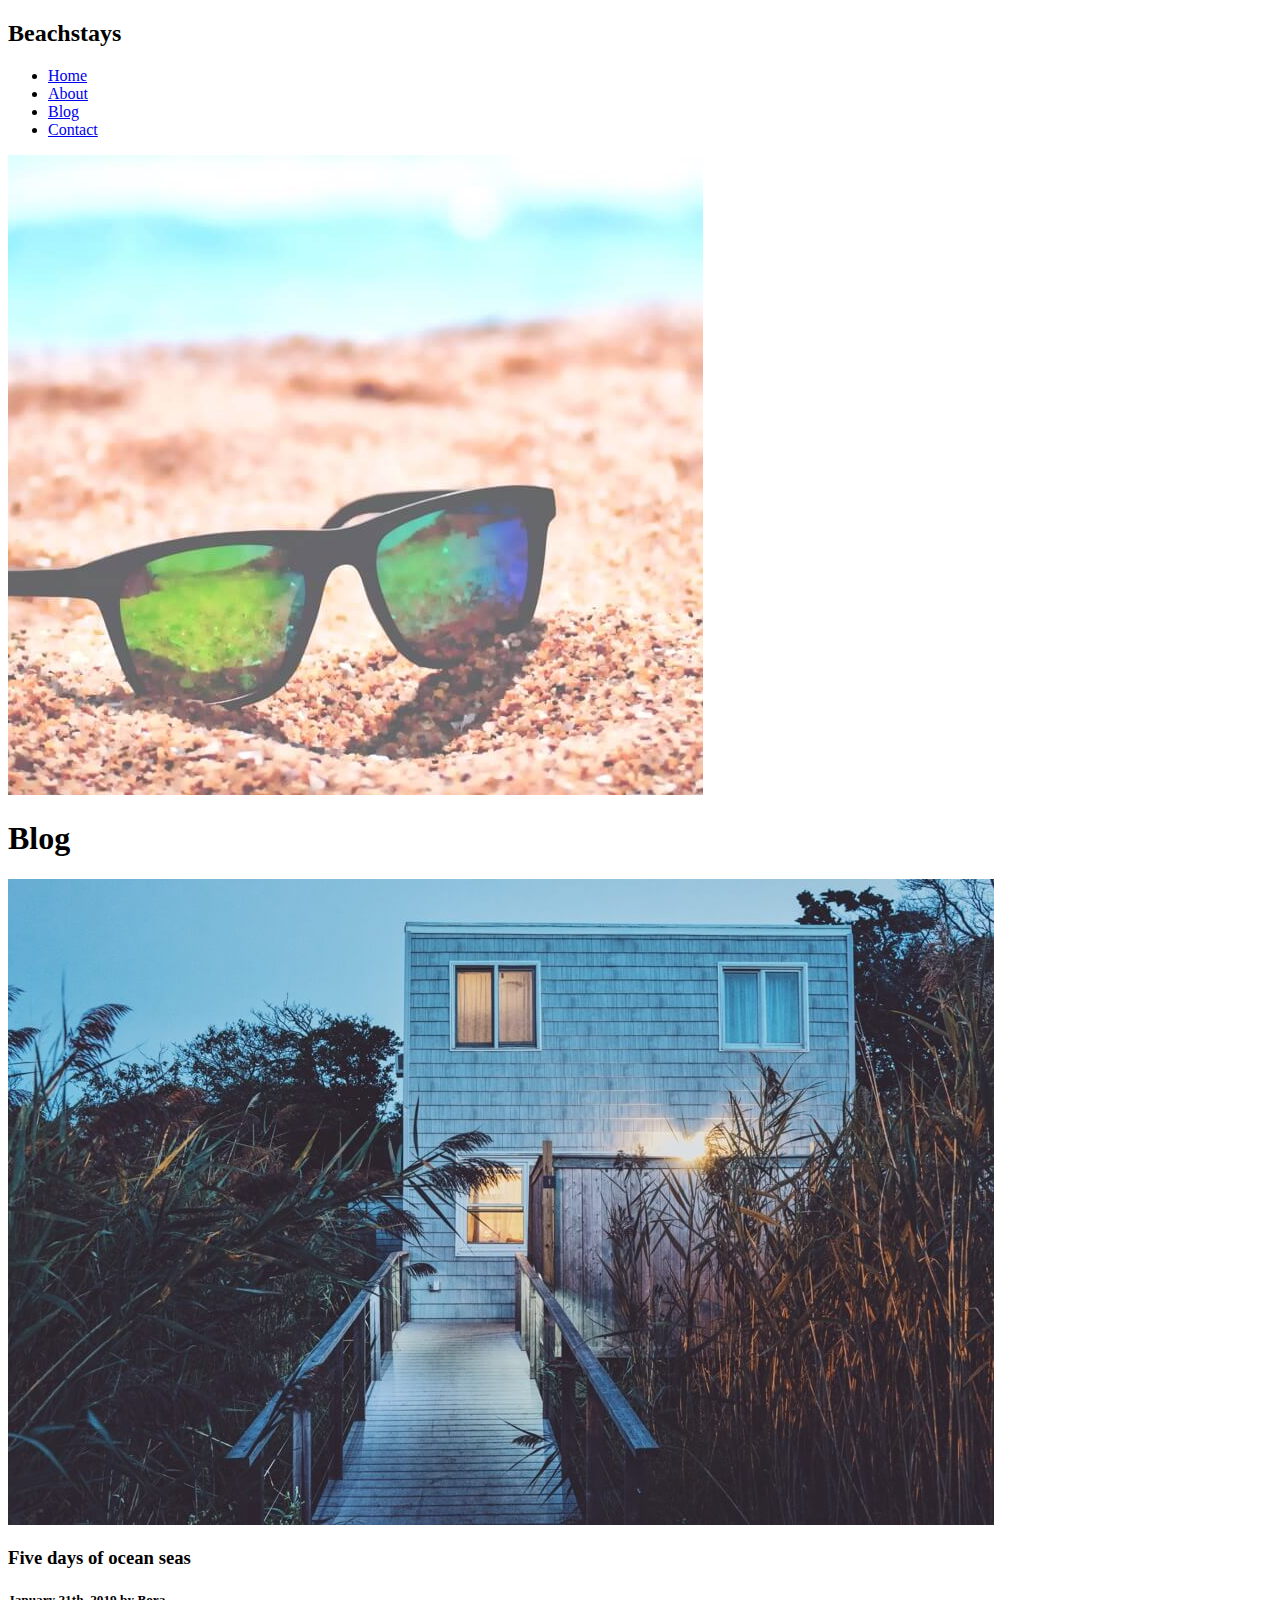
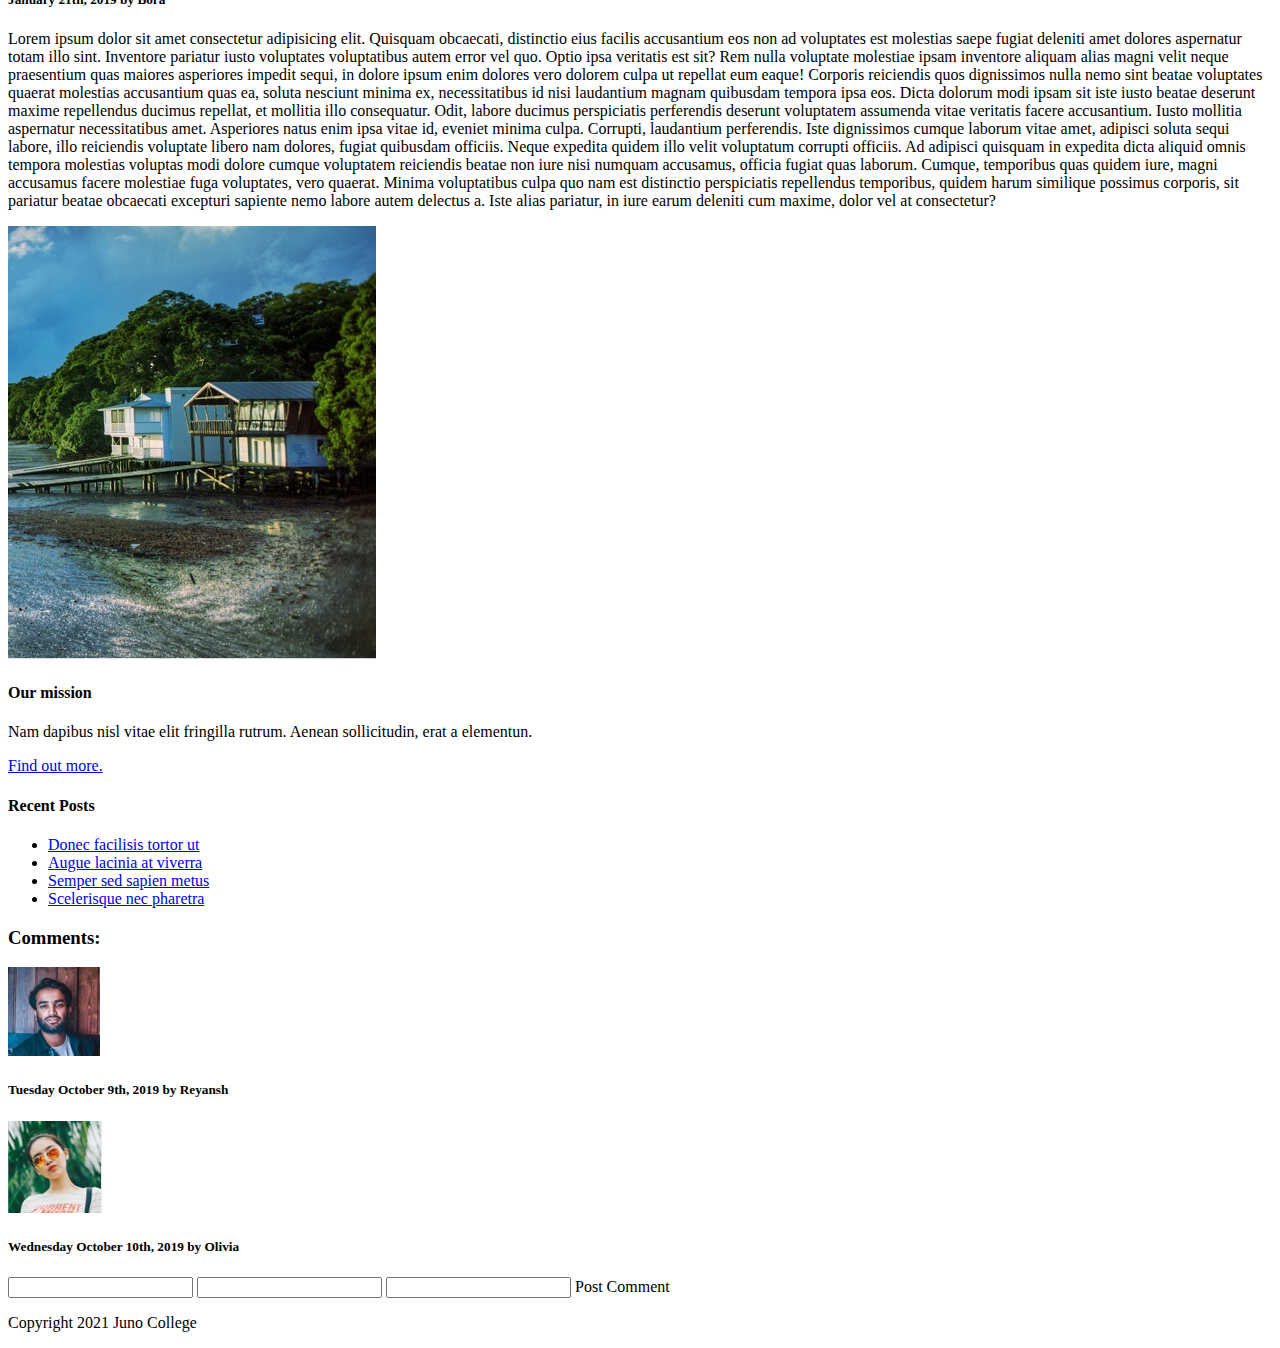
==== blog.html @ 2e9b9c3a "completed HTML for blog page, added some classes to index.html" ====
<!DOCTYPE html>
<html lang="en">
<head>
    <meta charset="UTF-8">
    <meta http-equiv="X-UA-Compatible" content="IE=edge">
    <meta name="viewport" content="width=device-width, initial-scale=1.0">
    <title>Blog Posts</title>

        <!-- Google Fonts -->

        <link rel="preconnect" href="https://fonts.googleapis.com">
        <link rel="preconnect" href="https://fonts.gstatic.com" crossorigin>
        <link href="https://fonts.googleapis.com/css2?family=Lato&family=Playfair+Display+SC&display=swap" rel="stylesheet">    
    
        <!-- Font Awesome CDN -->
    
        <link rel="stylesheet" href="https://use.fontawesome.com/releases/v5.15.4/css/all.css" integrity="sha384-DyZ88mC6Up2uqS4h/KRgHuoeGwBcD4Ng9SiP4dIRy0EXTlnuz47vAwmeGwVChigm" crossorigin="anonymous">
    
        <!-- Stylesheet -->
        <link rel="stylesheet" href="styles/style.css">
</head>
<body>
    <!-- Header Section -->
    <header class="backgroundBlog">
        <nav>
            <div>
                <h2>Beachstays</h2>
            </div>
            <ul>
                <li><a href="#">Home</a></li>
                <li><a href="#about">About</a></li>
                <li><a href="./blog.html">Blog</a></li>
                <li><a href="./contact.html">Contact</a></li>
            </ul>
        </nav>
        <img src="./styles/assets/header-box.jpg" alt="Sunglasses resting on a beach on a sunny day">
        <h1>Blog</h1>
    </header>
        <!-- Feature Blog -->
    <section>
        <div>
            <aside>
                <img src="./styles/assets/post-image.jpg" alt="Night time view of one of entrances to a lodging with tall plants beside a bridge to get into the lodging">
                <div class="backgroundBlockBlog"></div>
            </aside>
            <article>
                <h3 class="blogHeading">Five days of ocean seas</h3>
                <h5 class="postDate"><span class="italic"> January 21th, 2019</span> by <span class="bold">Bora</span></h5>
                <p>Lorem ipsum dolor sit amet consectetur adipisicing elit. Quisquam obcaecati, distinctio eius facilis accusantium eos non ad voluptates est molestias saepe fugiat deleniti amet dolores aspernatur totam illo sint. Inventore pariatur iusto voluptates voluptatibus autem error vel quo. Optio ipsa veritatis est sit? Rem nulla voluptate molestiae ipsam inventore aliquam alias magni velit neque praesentium quas maiores asperiores impedit sequi, in dolore ipsum enim dolores vero dolorem culpa ut repellat eum eaque! Corporis reiciendis quos dignissimos nulla nemo sint beatae voluptates quaerat molestias accusantium quas ea, soluta nesciunt minima ex, necessitatibus id nisi laudantium magnam quibusdam tempora ipsa eos. Dicta dolorum modi ipsam sit iste iusto beatae deserunt maxime repellendus ducimus repellat, et mollitia illo consequatur. Odit, labore ducimus perspiciatis perferendis deserunt voluptatem assumenda vitae veritatis facere accusantium. Iusto mollitia aspernatur necessitatibus amet. Asperiores natus enim ipsa vitae id, eveniet minima culpa. Corrupti, laudantium perferendis. Iste dignissimos cumque laborum vitae amet, adipisci soluta sequi labore, illo reiciendis voluptate libero nam dolores, fugiat quibusdam officiis. Neque expedita quidem illo velit voluptatum corrupti officiis. Ad adipisci quisquam in expedita dicta aliquid omnis tempora molestias voluptas modi dolore cumque voluptatem reiciendis beatae non iure nisi numquam accusamus, officia fugiat quas laborum. Cumque, temporibus quas quidem iure, magni accusamus facere molestiae fuga voluptates, vero quaerat. Minima voluptatibus culpa quo nam est distinctio perspiciatis repellendus temporibus, quidem harum similique possimus corporis, sit pariatur beatae obcaecati excepturi sapiente nemo labore autem delectus a. Iste alias pariatur, in iure earum deleniti cum maxime, dolor vel at consectetur?</p>
            </article>
        </div>
        <div class="sidebar">
            <aside><img src="./styles/assets/sidebar-image.jpg" alt="lodging by the beach with lushious trees around it"></aside>
            <article>
                <h4>Our mission</h4>
                <p>Nam dapibus nisl vitae elit fringilla rutrum. Aenean sollicitudin, erat a elementun.</p>
                <a href="#" class="sidebarLink">Find out more.</a>
                <h4>Recent Posts</h4>
                <ul>
                    <li><a href="#">Donec facilisis tortor ut</a></li>
                    <li><a href="#">Augue lacinia at viverra</a></li>
                    <li><a href="#">Semper sed sapien metus</a></li>
                    <li><a href="#">Scelerisque nec pharetra</a></li>
                </ul>
            </article>
        </div>
    </section>

    <!-- Comments Section -->
    
    <footer>
        <section>
            <div class="comments">
                <h3 class="commentsHeading">Comments:</h3>
                <div>
                    <div><img src="./styles/assets/comment-image.jpg" alt="Profile picture of a man with a beard"></div>
                    <div>
                        <h5 class="postDate">Tuesday October 9th, 2019 by Reyansh</h5>
                        <p></p>
                    </div>
                </div>
                <div>
                    <div><img src="./styles/assets/comment-image2.jpg" alt="Profile picture of a woman with trendry sunglass and her hair tied back"></div>
                    <div>
                        <h5 class="postDate">Wednesday October 10th, 2019 by Olivia</h5>
                        <p></p>
                    </div>
                </div>
            </div>
            <div class="commentForm">
                <form action="">
                    <input type="text">
                    <label for=""></label>
                    
                    <input type="text">
                    <label for=""></label>
                    
                    <input type="text">
                    <label for=""></label>
                    
                    <submit>Post Comment</submit>
                </form>
            </div>
        </section>

        <div class="copyrightMsg">
            <p>Copyright <i class="far fa-copyright"></i> 2021 Juno College</p>
        </div>
    </footer>

</body>
</html>
---- styles/style.css ----
/*# sourceMappingURL=style.css.map */
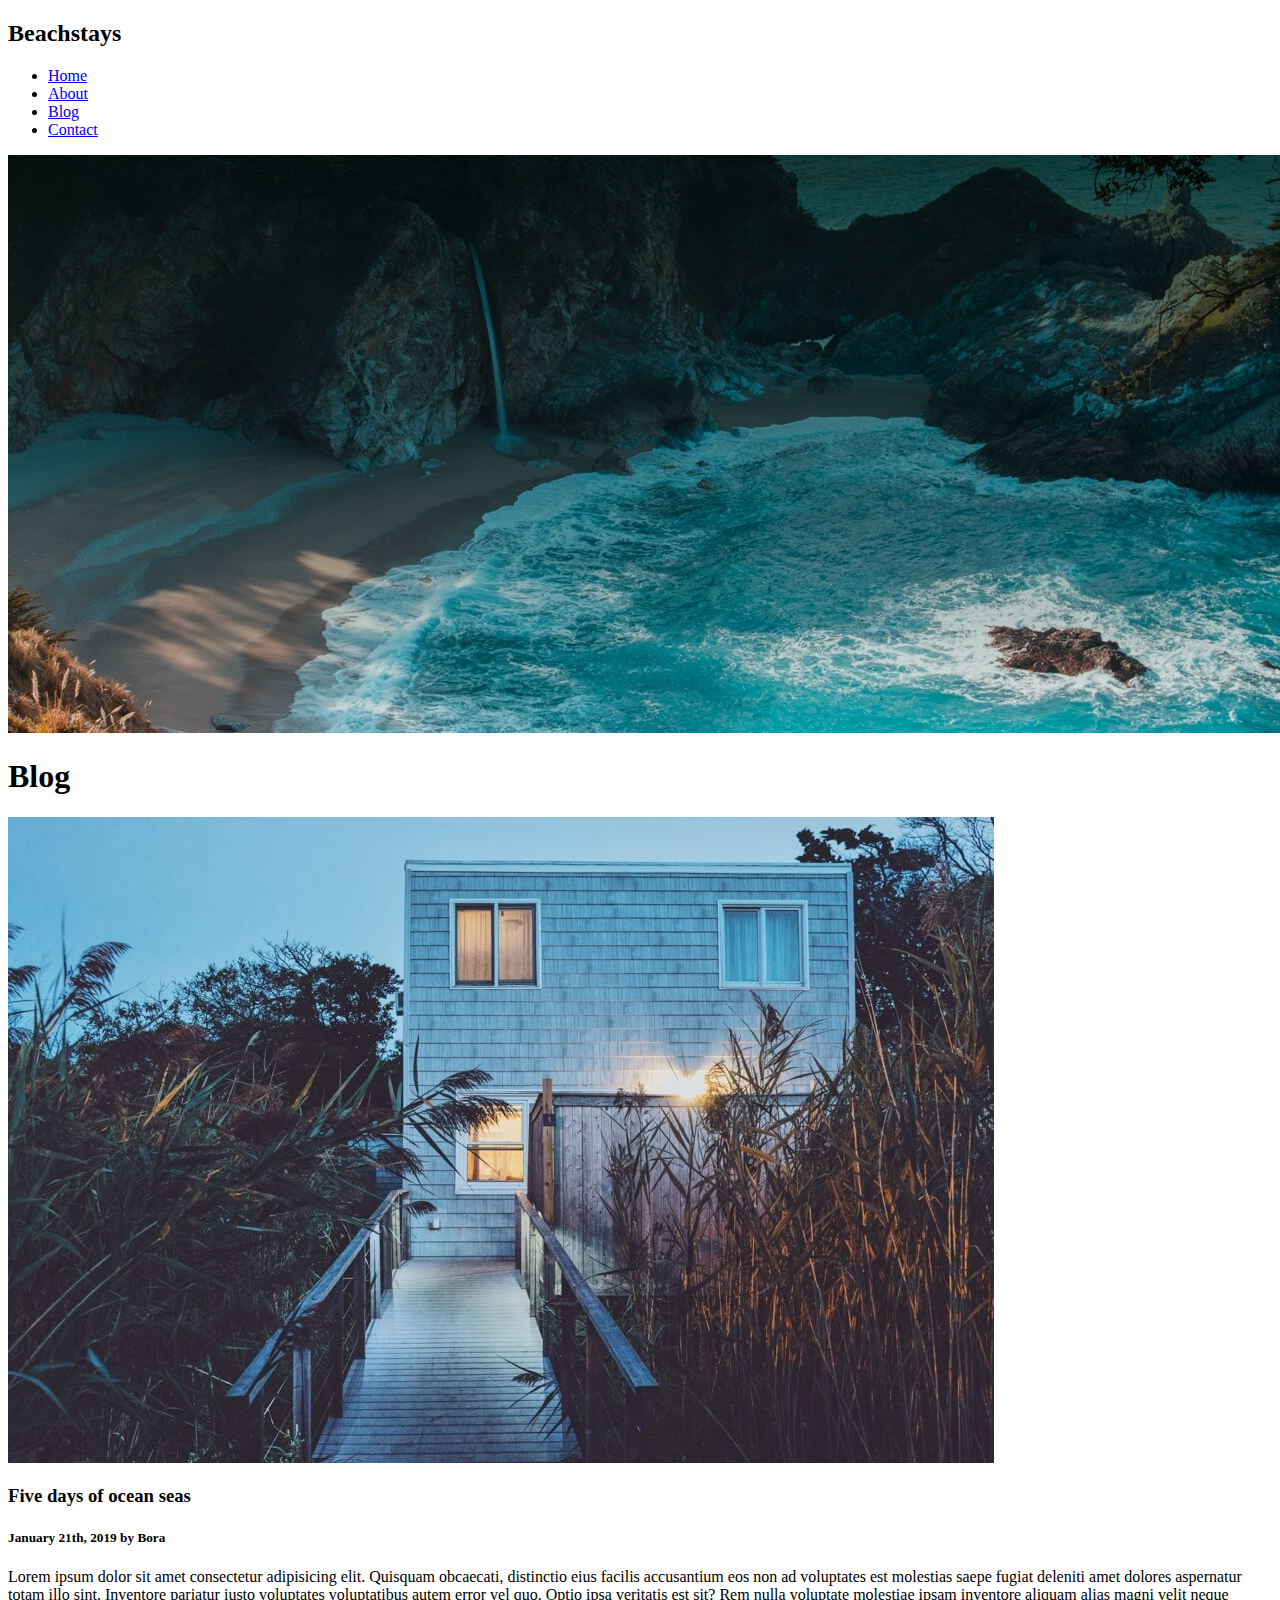
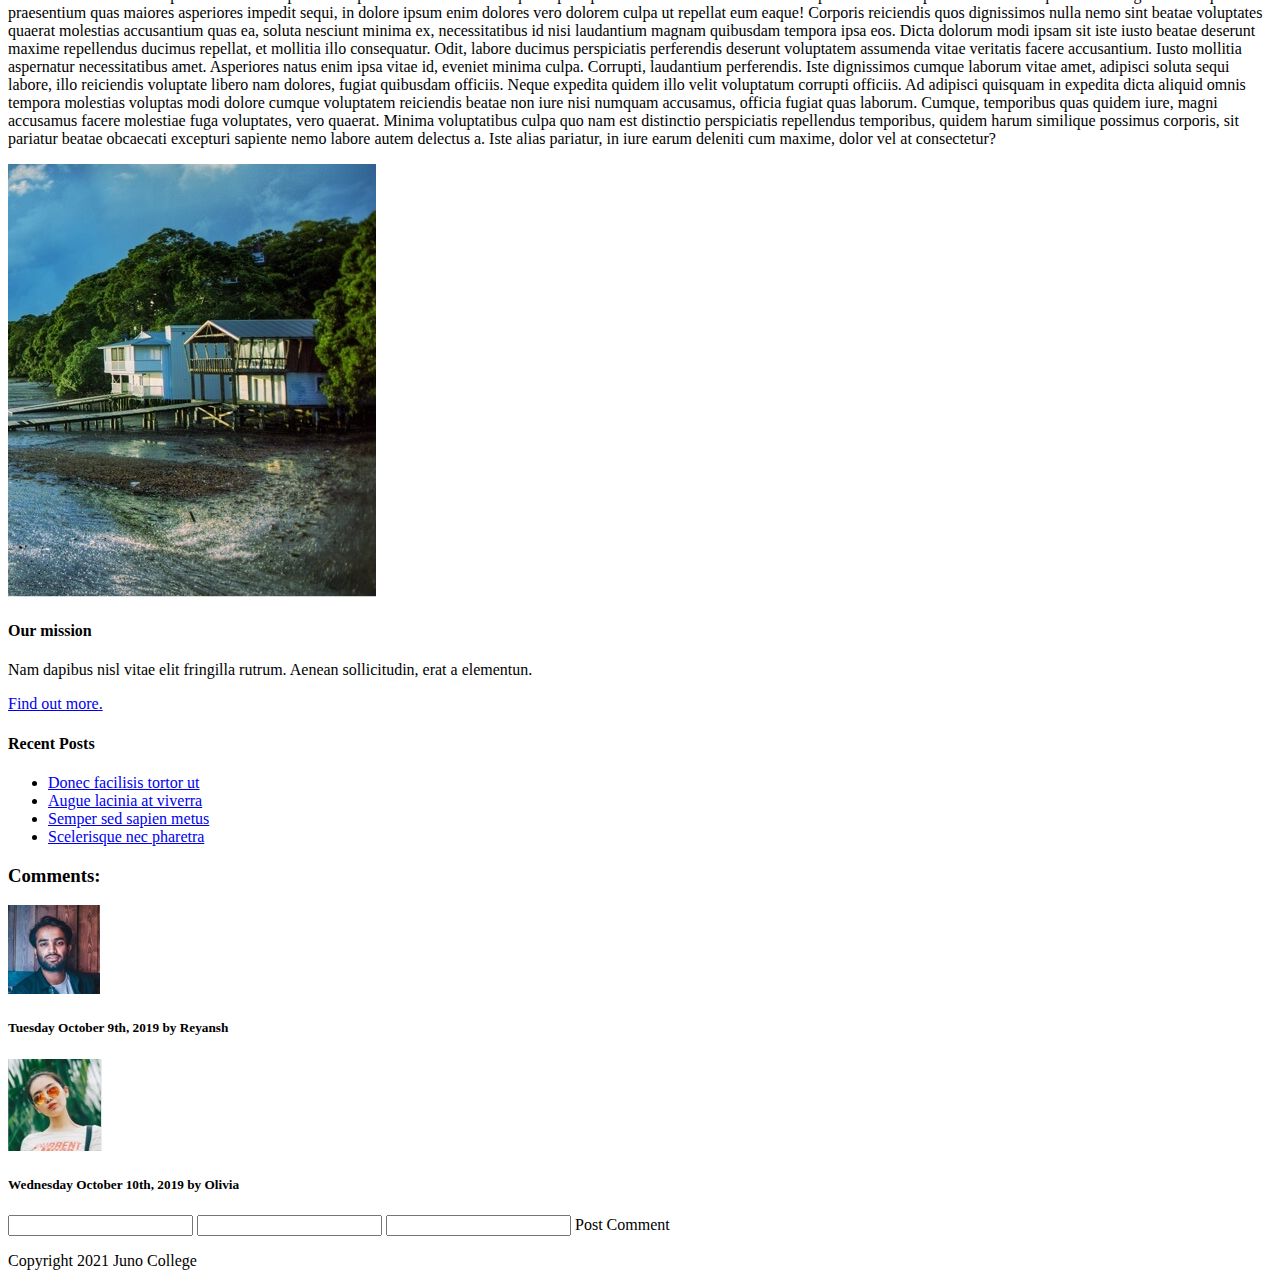
==== commit 5b152ec0: "completed HTML for contact, added some classes to blog.html" ====
--- a/blog.html
+++ b/blog.html
@@ -27,13 +27,13 @@
                 <h2>Beachstays</h2>
             </div>
             <ul>
-                <li><a href="#">Home</a></li>
-                <li><a href="#about">About</a></li>
+                <li><a href="./index.html">Home</a></li>
+                <li><a href="./index.html/#about">About</a></li>
                 <li><a href="./blog.html">Blog</a></li>
                 <li><a href="./contact.html">Contact</a></li>
             </ul>
         </nav>
-        <img src="./styles/assets/header-box.jpg" alt="Sunglasses resting on a beach on a sunny day">
+        <img src="./styles/assets/blog-image-1.jpg" alt="Drove view of a cove with white sands and clear water">
         <h1>Blog</h1>
     </header>
         <!-- Feature Blog -->
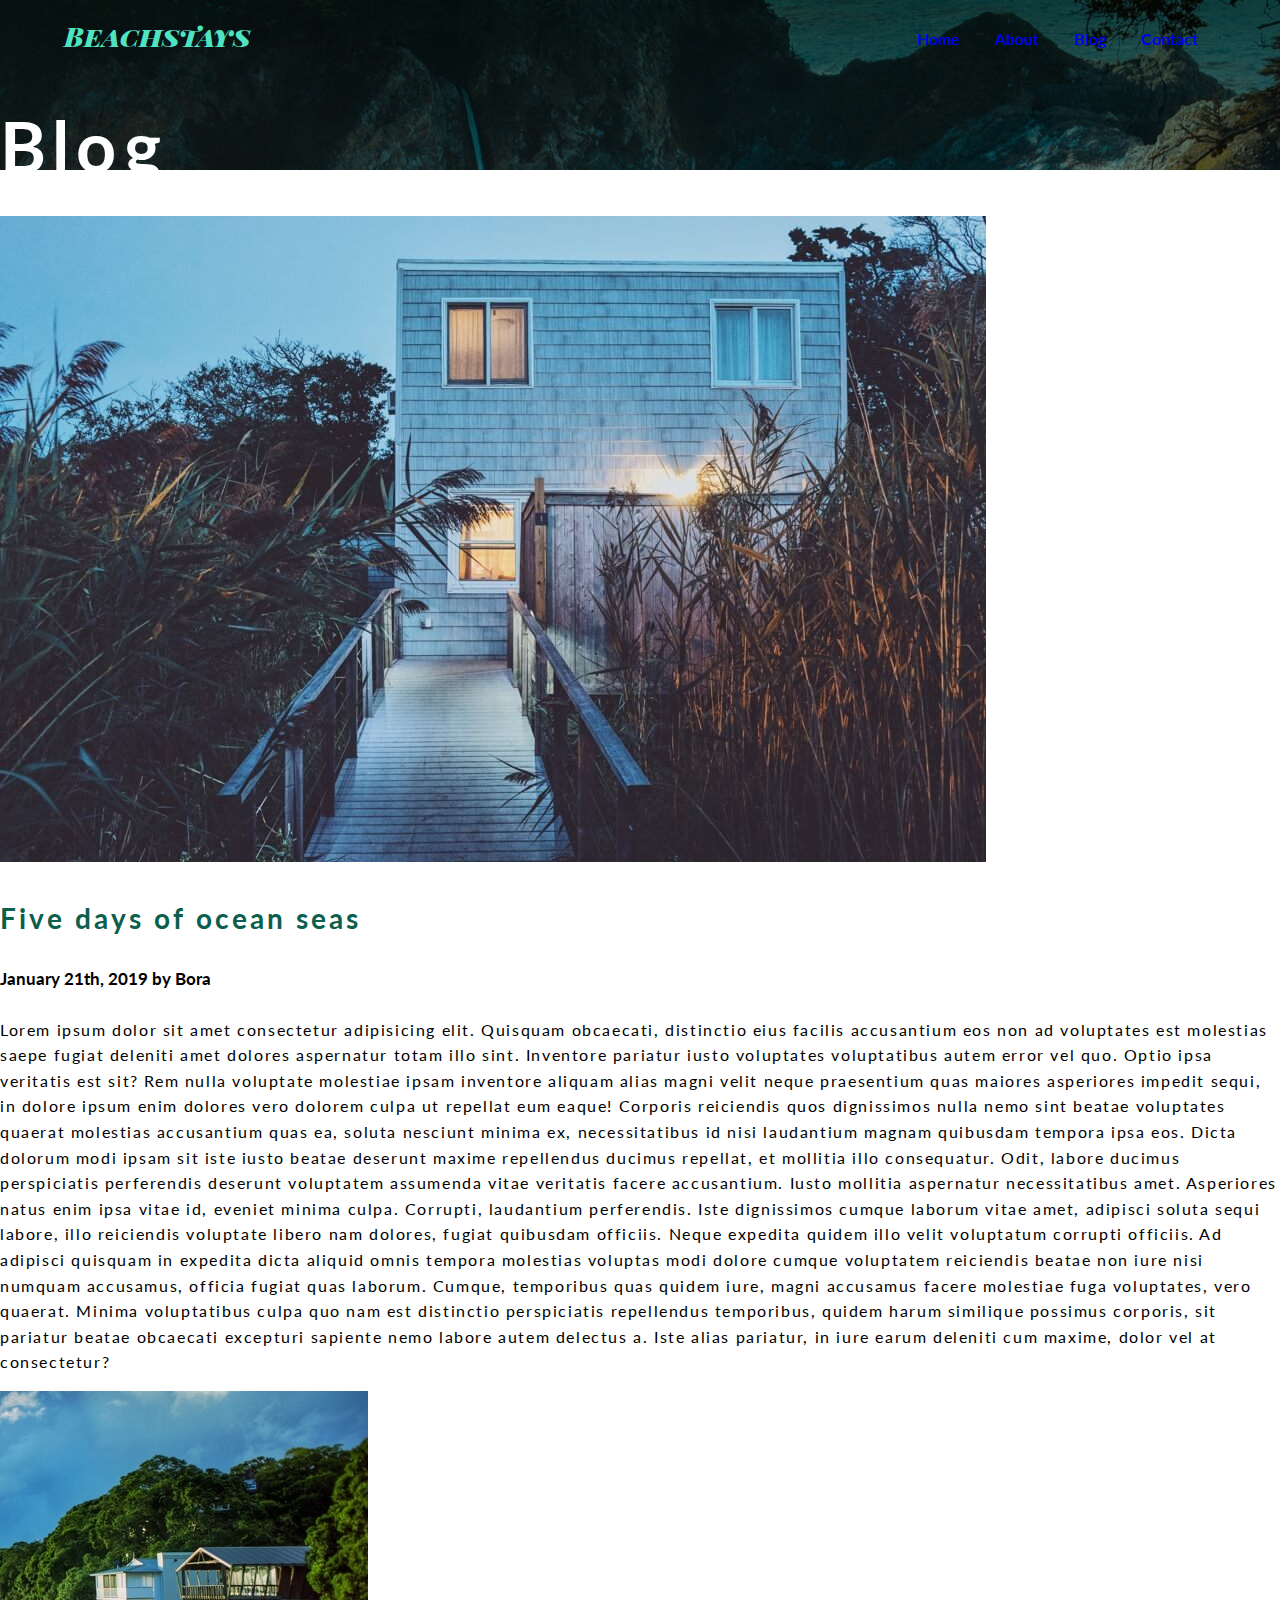
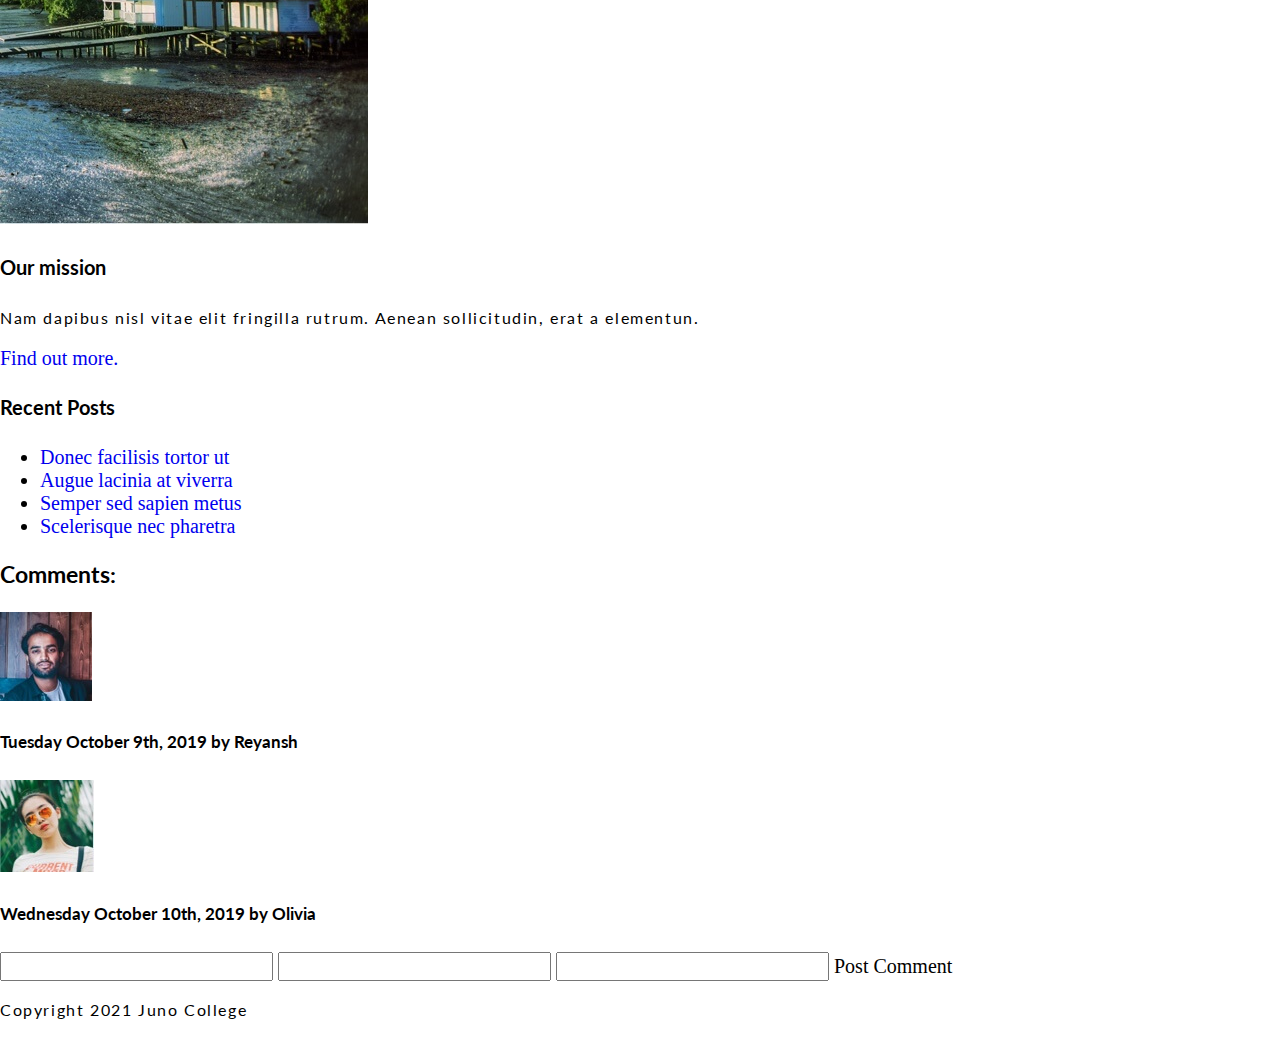
==== commit e8578ec0: "added styling for text and a little bit of work on the headers" ====
--- a/blog.html
+++ b/blog.html
@@ -10,7 +10,7 @@
 
         <link rel="preconnect" href="https://fonts.googleapis.com">
         <link rel="preconnect" href="https://fonts.gstatic.com" crossorigin>
-        <link href="https://fonts.googleapis.com/css2?family=Lato&family=Playfair+Display+SC&display=swap" rel="stylesheet">    
+        <link href="https://fonts.googleapis.com/css2?family=Lato:wght@400;700&family=Playfair+Display+SC:ital,wght@1,900&display=swap" rel="stylesheet">   
     
         <!-- Font Awesome CDN -->
     
@@ -22,9 +22,9 @@
 <body>
     <!-- Header Section -->
     <header class="backgroundBlog">
-        <nav>
+        <nav class="wrapper">
             <div>
-                <h2>Beachstays</h2>
+                <h2 class="logo">Beachstays</h2>
             </div>
             <ul>
                 <li><a href="./index.html">Home</a></li>
@@ -33,7 +33,7 @@
                 <li><a href="./contact.html">Contact</a></li>
             </ul>
         </nav>
-        <img src="./styles/assets/blog-image-1.jpg" alt="Drove view of a cove with white sands and clear water">
+        <!-- <img src="./styles/assets/blog-image-1.jpg" alt="Drove view of a cove with white sands and clear water"> -->
         <h1>Blog</h1>
     </header>
         <!-- Feature Blog -->
--- a/styles/style.css
+++ b/styles/style.css
@@ -1,2 +1,403 @@
-
-/*# sourceMappingURL=style.css.map */+/* Setup Snippet */
+html {
+  line-height: 1.15;
+  -ms-text-size-adjust: 100%;
+  -webkit-text-size-adjust: 100%;
+}
+
+body {
+  margin: 0;
+}
+
+article, aside, footer, header, nav, section {
+  display: block;
+}
+
+h1 {
+  font-size: 2em;
+  margin: 0.67em 0;
+}
+
+figcaption, figure, main {
+  display: block;
+}
+
+figure {
+  margin: 1em 40px;
+}
+
+hr {
+  -webkit-box-sizing: content-box;
+          box-sizing: content-box;
+  height: 0;
+  overflow: visible;
+}
+
+pre {
+  font-family: monospace, monospace;
+  font-size: 1em;
+}
+
+a {
+  background-color: transparent;
+  -webkit-text-decoration-skip: objects;
+}
+
+abbr[title] {
+  border-bottom: none;
+  text-decoration: underline;
+  -webkit-text-decoration: underline dotted;
+          text-decoration: underline dotted;
+}
+
+b, strong {
+  font-weight: inherit;
+}
+
+b, strong {
+  font-weight: bolder;
+}
+
+code, kbd, samp {
+  font-family: monospace, monospace;
+  font-size: 1em;
+}
+
+dfn {
+  font-style: italic;
+}
+
+mark {
+  background-color: #ff0;
+  color: #000;
+}
+
+small {
+  font-size: 80%;
+}
+
+sub, sup {
+  font-size: 75%;
+  line-height: 0;
+  position: relative;
+  vertical-align: baseline;
+}
+
+sub {
+  bottom: -0.25em;
+}
+
+sup {
+  top: -0.5em;
+}
+
+audio, video {
+  display: inline-block;
+}
+
+audio:not([controls]) {
+  display: none;
+  height: 0;
+}
+
+img {
+  border-style: none;
+}
+
+svg:not(:root) {
+  overflow: hidden;
+}
+
+button, input, optgroup, select, textarea {
+  font-family: sans-serif;
+  font-size: 100%;
+  line-height: 1.15;
+  margin: 0;
+}
+
+button, input {
+  overflow: visible;
+}
+
+button, select {
+  text-transform: none;
+}
+
+button, html [type=button], [type=reset], [type=submit] {
+  -webkit-appearance: button;
+}
+
+button::-moz-focus-inner, [type=button]::-moz-focus-inner, [type=reset]::-moz-focus-inner, [type=submit]::-moz-focus-inner {
+  border-style: none;
+  padding: 0;
+}
+
+button:-moz-focusring, [type=button]:-moz-focusring, [type=reset]:-moz-focusring, [type=submit]:-moz-focusring {
+  outline: 1px dotted ButtonText;
+}
+
+fieldset {
+  padding: 0.35em 0.75em 0.625em;
+}
+
+legend {
+  -webkit-box-sizing: border-box;
+          box-sizing: border-box;
+  color: inherit;
+  display: table;
+  max-width: 100%;
+  padding: 0;
+  white-space: normal;
+}
+
+progress {
+  display: inline-block;
+  vertical-align: baseline;
+}
+
+textarea {
+  overflow: auto;
+}
+
+[type=checkbox], [type=radio] {
+  -webkit-box-sizing: border-box;
+          box-sizing: border-box;
+  padding: 0;
+}
+
+[type=number]::-webkit-inner-spin-button, [type=number]::-webkit-outer-spin-button {
+  height: auto;
+}
+
+[type=search] {
+  -webkit-appearance: textfield;
+  outline-offset: -2px;
+}
+
+[type=search]::-webkit-search-cancel-button, [type=search]::-webkit-search-decoration {
+  -webkit-appearance: none;
+}
+
+::-webkit-file-upload-button {
+  -webkit-appearance: button;
+  font: inherit;
+}
+
+details, menu {
+  display: block;
+}
+
+summary {
+  display: list-item;
+}
+
+canvas {
+  display: inline-block;
+}
+
+template {
+  display: none;
+}
+
+[hidden] {
+  display: none;
+}
+
+.clearfix:after {
+  visibility: hidden;
+  display: block;
+  font-size: 0;
+  content: "";
+  clear: both;
+  height: 0;
+}
+
+html {
+  -webkit-box-sizing: border-box;
+  box-sizing: border-box;
+}
+
+*, *:before, *:after {
+  -webkit-box-sizing: inherit;
+          box-sizing: inherit;
+}
+
+.sr-only {
+  position: absolute;
+  width: 1px;
+  height: 1px;
+  margin: -1px;
+  border: 0;
+  padding: 0;
+  white-space: nowrap;
+  -webkit-clip-path: inset(100%);
+          clip-path: inset(100%);
+  clip: rect(0 0 0 0);
+  overflow: hidden;
+}
+
+/* This is where the css starts */
+/* ===================================
+GENERAL STUFF
+=====================================*/
+body {
+  font-size: 125%;
+}
+
+.wrapper {
+  max-width: 90%;
+  margin: 0 auto;
+}
+
+/* ===================================
+TEXT STUFF
+=====================================*/
+h1,
+h2,
+h3,
+h4,
+h5,
+p,
+nav {
+  font-family: "Lato", sans-serif;
+}
+
+.backgroundHome h1,
+.logo,
+button {
+  font-family: "Playfair Display SC", serif;
+  font-style: italic;
+  font-weight: 900;
+}
+
+h1 {
+  color: #fff;
+}
+
+.backgroundHome h1 {
+  color: #063974;
+  font-size: 5.56rem;
+  font-weight: 900;
+  font-style: italic;
+  text-transform: uppercase;
+}
+
+.backgroundBlog h1,
+.backgroundContact h1 {
+  font-weight: bold;
+  font-size: 4.35rem;
+  line-height: 2.9rem;
+  letter-spacing: 0.45rem;
+}
+
+.backgroundHome h2 {
+  font-weight: bold;
+  line-height: 2.9rem;
+  letter-spacing: 0.335rem;
+  font-size: 3.1rem;
+  color: #0c5f4c;
+}
+
+.blogHeading {
+  font-weight: bold;
+  font-size: 1.75rem;
+  line-height: 2.9rem;
+  letter-spacing: 0.19rem;
+  color: #0c5f4c;
+}
+
+.about h3 {
+  font-size: 1.5rem;
+  letter-spacing: 0.16rem;
+}
+
+.articleSection .blogHeading {
+  color: #063974;
+}
+
+p {
+  font-size: 1rem;
+  line-height: 1.6rem;
+  letter-spacing: 0.1rem;
+}
+
+nav {
+  font-weight: bold;
+  font-size: 1rem;
+  text-align: center;
+  line-height: 1.6rem;
+}
+
+button {
+  font-weight: 900;
+  font-style: italic;
+  font-size: 1rem;
+  text-align: center;
+  line-height: 1.6rem;
+  letter-spacing: 0.05rem;
+}
+
+.logo {
+  color: #50E3C2;
+  font-size: 1.73rem;
+}
+
+/* ===================================
+NAV STUFF
+=====================================*/
+header {
+  background-size: cover;
+}
+
+.backgroundHome {
+  background: url(./assets/home-image-1.jpg) no-repeat;
+}
+.backgroundHome .logo {
+  color: #50E3C2;
+  font-size: 1.73rem;
+}
+
+.backgroundBlog {
+  background: url(./assets/blog-image-1.jpg) no-repeat;
+}
+
+.backgroundContact {
+  background: url(./assets/contact-image-1.jpg) no-repeat;
+}
+
+nav {
+  display: -webkit-box;
+  display: -ms-flexbox;
+  display: flex;
+  -webkit-box-pack: justify;
+      -ms-flex-pack: justify;
+          justify-content: space-between;
+}
+nav ul {
+  display: -webkit-box;
+  display: -ms-flexbox;
+  display: flex;
+  -webkit-box-pack: space-evenly;
+      -ms-flex-pack: space-evenly;
+          justify-content: space-evenly;
+}
+nav ul li {
+  list-style: none;
+  color: #fff;
+  margin: 0 0.5rem;
+  padding: 0.6rem;
+}
+
+a {
+  text-decoration: none;
+}
+
+.backgroundHome li:first-child,
+.backgroundBlog li:nth-child(3),
+.backgroundContact li:last-child {
+  color: #50E3C2;
+}
+
+a:visited {
+  color: inherit;
+}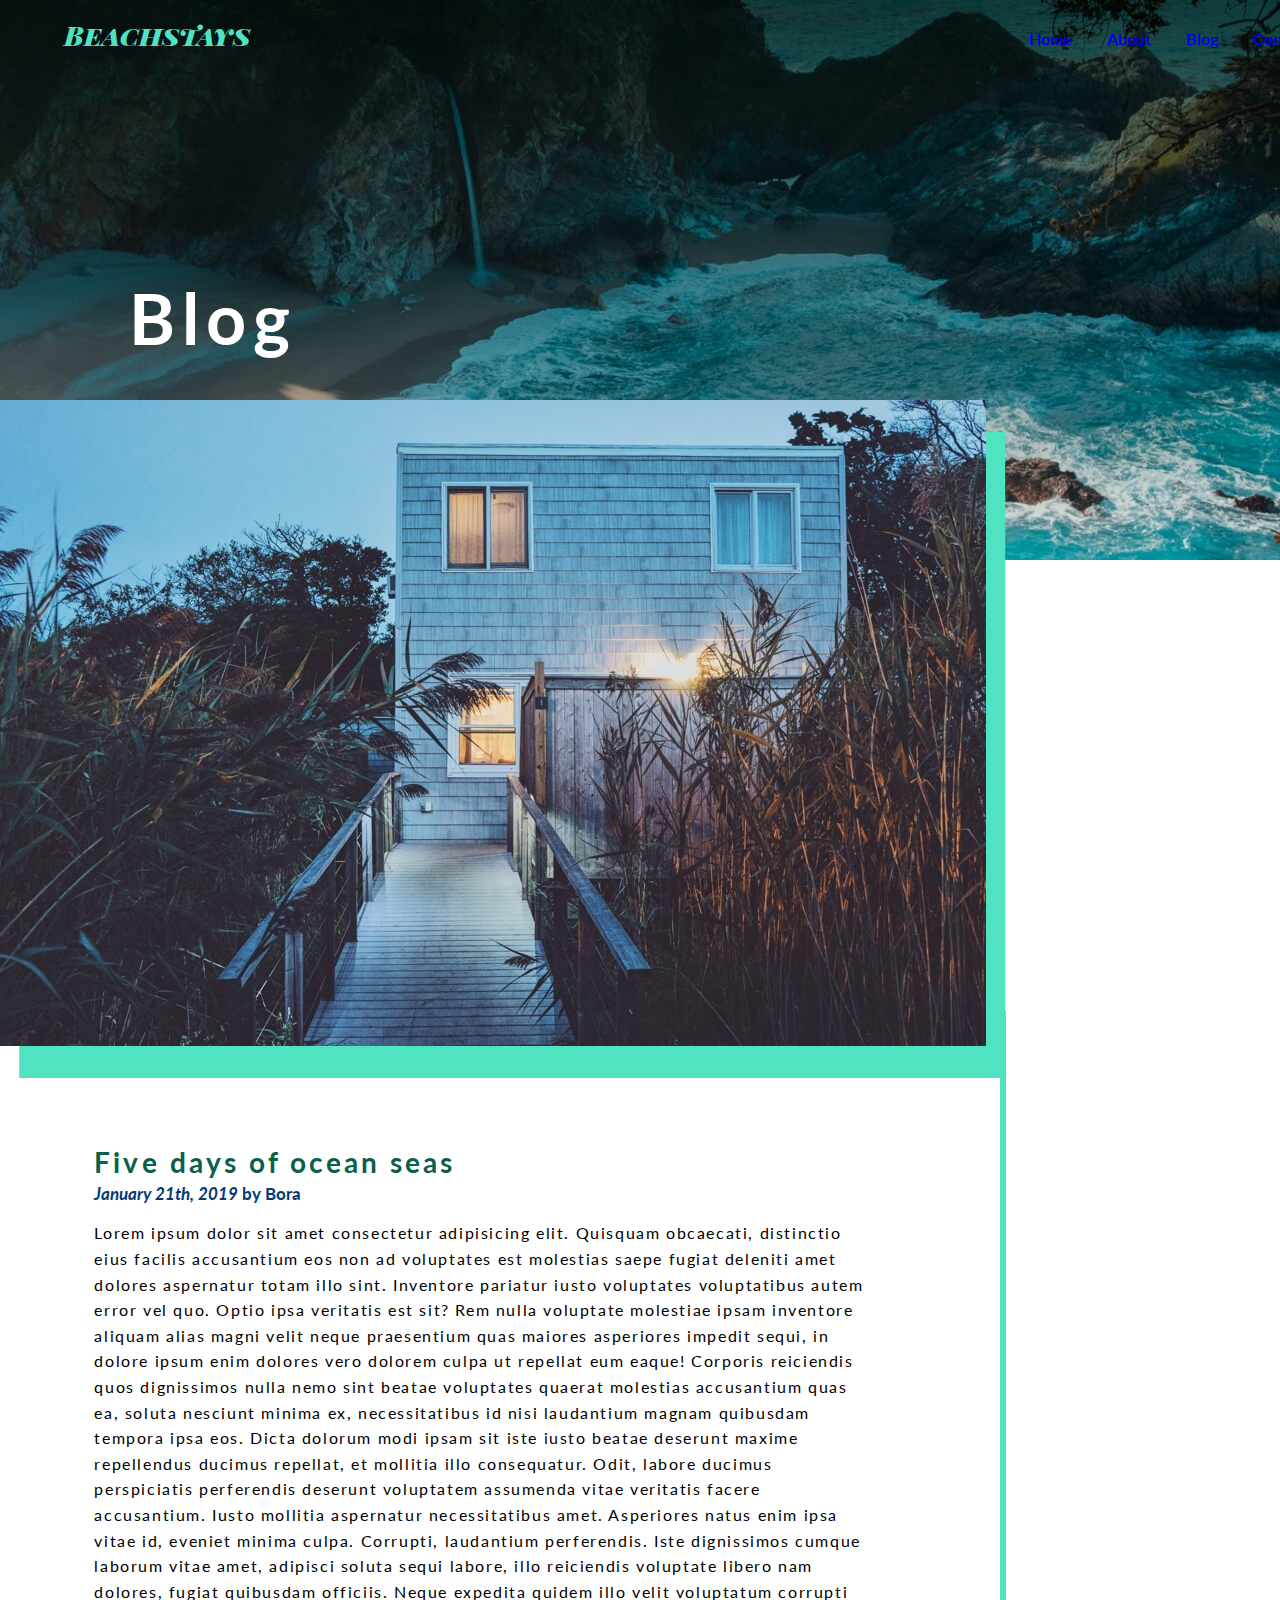
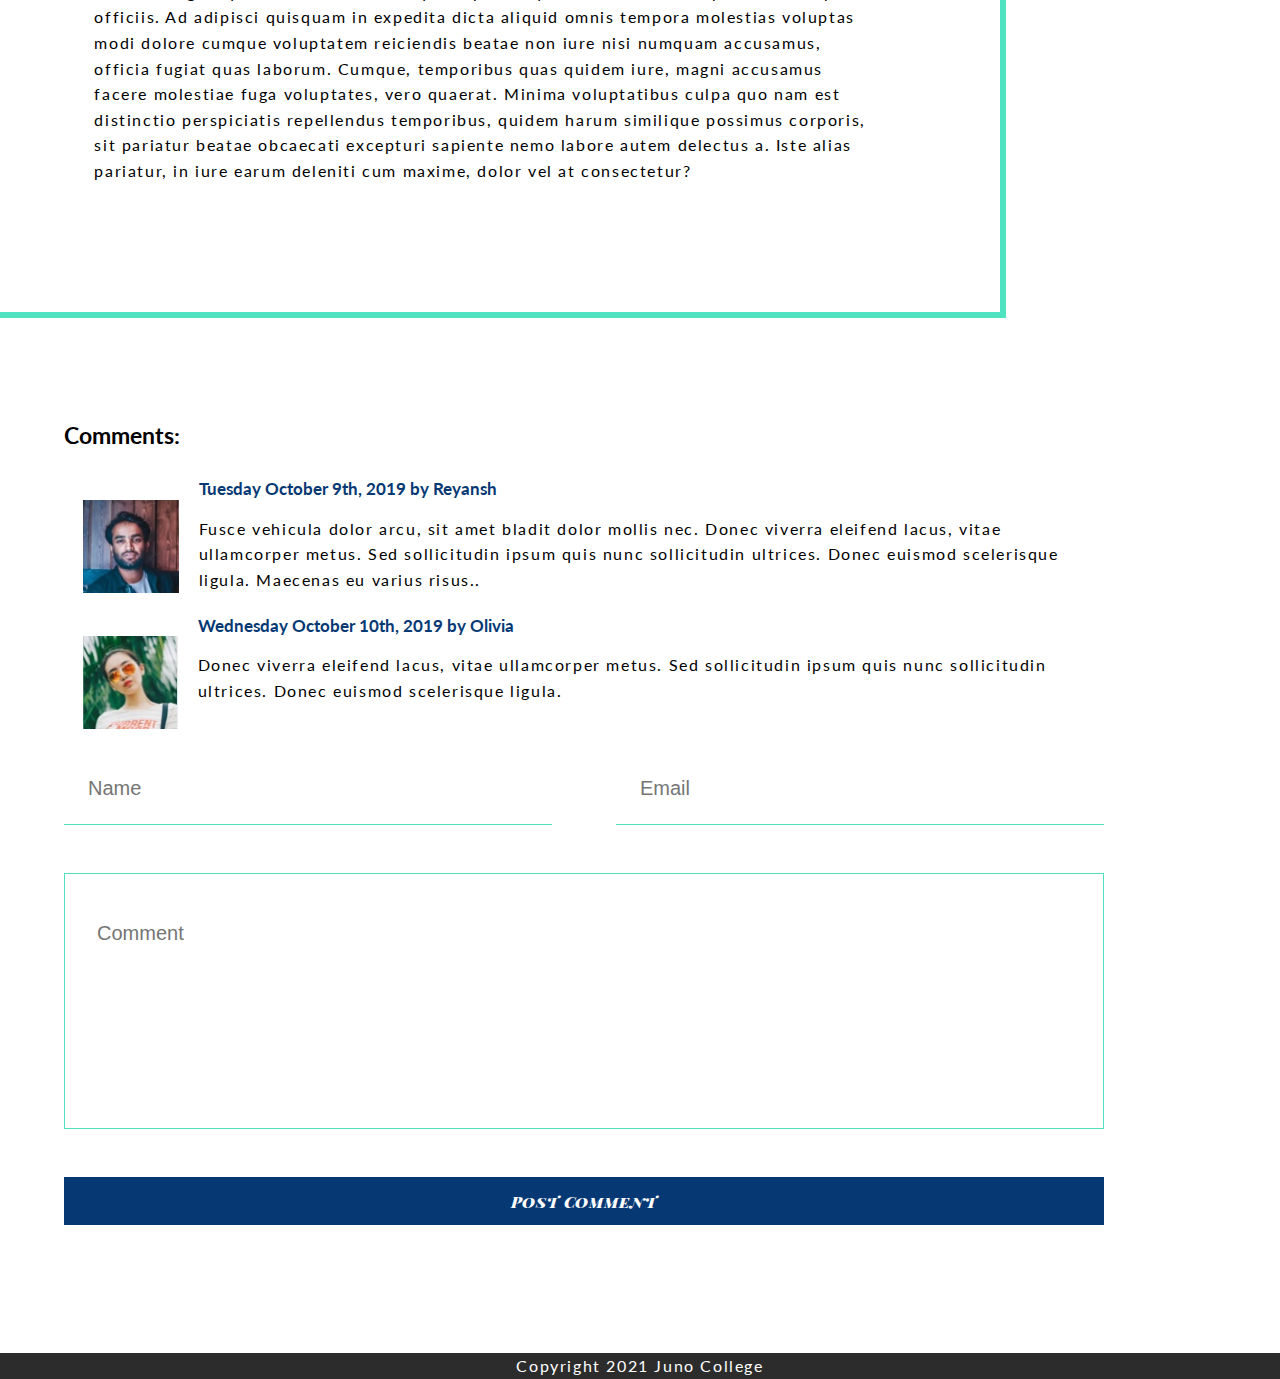
==== commit b2a13eb6: "finished up blog.html :sparkle:" ====
--- a/blog.html
+++ b/blog.html
@@ -22,7 +22,7 @@
 <body>
     <!-- Header Section -->
     <header class="backgroundBlog">
-        <nav class="wrapper">
+        <nav class="wrapper blogGridItem1">
             <div>
                 <h2 class="logo">Beachstays</h2>
             </div>
@@ -33,23 +33,24 @@
                 <li><a href="./contact.html">Contact</a></li>
             </ul>
         </nav>
-        <!-- <img src="./styles/assets/blog-image-1.jpg" alt="Drove view of a cove with white sands and clear water"> -->
-        <h1>Blog</h1>
+        <div class="backgroundBlogGridItem2">
+            <h1>Blog</h1>
+        </div>
     </header>
         <!-- Feature Blog -->
-    <section>
-        <div>
-            <aside>
+    <section class="blogGrid1">
+        <div class="blogGridItem1">
+            <aside class="blogImage">
                 <img src="./styles/assets/post-image.jpg" alt="Night time view of one of entrances to a lodging with tall plants beside a bridge to get into the lodging">
                 <div class="backgroundBlockBlog"></div>
             </aside>
-            <article>
+            <article class="blogArticle">
                 <h3 class="blogHeading">Five days of ocean seas</h3>
                 <h5 class="postDate"><span class="italic"> January 21th, 2019</span> by <span class="bold">Bora</span></h5>
                 <p>Lorem ipsum dolor sit amet consectetur adipisicing elit. Quisquam obcaecati, distinctio eius facilis accusantium eos non ad voluptates est molestias saepe fugiat deleniti amet dolores aspernatur totam illo sint. Inventore pariatur iusto voluptates voluptatibus autem error vel quo. Optio ipsa veritatis est sit? Rem nulla voluptate molestiae ipsam inventore aliquam alias magni velit neque praesentium quas maiores asperiores impedit sequi, in dolore ipsum enim dolores vero dolorem culpa ut repellat eum eaque! Corporis reiciendis quos dignissimos nulla nemo sint beatae voluptates quaerat molestias accusantium quas ea, soluta nesciunt minima ex, necessitatibus id nisi laudantium magnam quibusdam tempora ipsa eos. Dicta dolorum modi ipsam sit iste iusto beatae deserunt maxime repellendus ducimus repellat, et mollitia illo consequatur. Odit, labore ducimus perspiciatis perferendis deserunt voluptatem assumenda vitae veritatis facere accusantium. Iusto mollitia aspernatur necessitatibus amet. Asperiores natus enim ipsa vitae id, eveniet minima culpa. Corrupti, laudantium perferendis. Iste dignissimos cumque laborum vitae amet, adipisci soluta sequi labore, illo reiciendis voluptate libero nam dolores, fugiat quibusdam officiis. Neque expedita quidem illo velit voluptatum corrupti officiis. Ad adipisci quisquam in expedita dicta aliquid omnis tempora molestias voluptas modi dolore cumque voluptatem reiciendis beatae non iure nisi numquam accusamus, officia fugiat quas laborum. Cumque, temporibus quas quidem iure, magni accusamus facere molestiae fuga voluptates, vero quaerat. Minima voluptatibus culpa quo nam est distinctio perspiciatis repellendus temporibus, quidem harum similique possimus corporis, sit pariatur beatae obcaecati excepturi sapiente nemo labore autem delectus a. Iste alias pariatur, in iure earum deleniti cum maxime, dolor vel at consectetur?</p>
             </article>
         </div>
-        <div class="sidebar">
+        <div class="sidebar blogGridItem2">
             <aside><img src="./styles/assets/sidebar-image.jpg" alt="lodging by the beach with lushious trees around it"></aside>
             <article>
                 <h4>Our mission</h4>
@@ -69,36 +70,40 @@
     <!-- Comments Section -->
     
     <footer>
-        <section>
+        <section class="commentSection wrapper">
             <div class="comments">
                 <h3 class="commentsHeading">Comments:</h3>
-                <div>
-                    <div><img src="./styles/assets/comment-image.jpg" alt="Profile picture of a man with a beard"></div>
+                <div class="comment1">
+                    <div class="profilePicture">
+                        <img src="./styles/assets/comment-image.jpg" alt="Profile picture of a man with a beard">
+                    </div>
                     <div>
                         <h5 class="postDate">Tuesday October 9th, 2019 by Reyansh</h5>
-                        <p></p>
+                        <p>Fusce vehicula dolor arcu, sit amet bladit dolor mollis nec. Donec viverra eleifend lacus, vitae ullamcorper metus. Sed sollicitudin ipsum quis nunc  sollicitudin ultrices. Donec euismod scelerisque ligula. Maecenas eu varius risus.. </p>
                     </div>
                 </div>
-                <div>
-                    <div><img src="./styles/assets/comment-image2.jpg" alt="Profile picture of a woman with trendry sunglass and her hair tied back"></div>
+                <div class="comment2">
+                    <div class="profilePicture">
+                        <img src="./styles/assets/comment-image2.jpg" alt="Profile picture of a woman with trendry sunglass and her hair tied back">
+                    </div>
                     <div>
                         <h5 class="postDate">Wednesday October 10th, 2019 by Olivia</h5>
-                        <p></p>
+                        <p>Donec viverra eleifend lacus, vitae ullamcorper metus. Sed sollicitudin ipsum quis nunc sollicitudin ultrices. Donec euismod scelerisque ligula.</p>
                     </div>
                 </div>
             </div>
             <div class="commentForm">
-                <form action="">
-                    <input type="text">
-                    <label for=""></label>
+                <form action="submit">
+                    <label for="name" class="sr-only">Name</label>
+                    <input class="inputName" type="name" placeholder="Name" required="true" id="name">
                     
-                    <input type="text">
-                    <label for=""></label>
+                    <label for="" class="sr-only">Email</label>
+                    <input class="inputEmail" type="email" placeholder="Email" required="true" id="email">
                     
-                    <input type="text">
-                    <label for=""></label>
+                    <label for="comment" class="sr-only">comment</label>
+                    <textarea class="textAreaComment" type="text" placeholder="Comment" required="true" id="comment"></textarea>
                     
-                    <submit>Post Comment</submit>
+                    <button type="submit" class="submitButton">Post Comment</button>
                 </form>
             </div>
         </section>
--- a/styles/style.css
+++ b/styles/style.css
@@ -242,11 +242,28 @@
 =====================================*/
 body {
   font-size: 125%;
+  max-width: 100%;
 }
 
 .wrapper {
   max-width: 90%;
   margin: 0 auto;
+}
+
+a:visited {
+  color: inherit;
+}
+
+.findOutMore,
+.readMore {
+  background-color: #063974;
+  color: #fff;
+  border: none;
+  padding: 0.5rem;
+}
+
+img {
+  max-width: 100%;
 }
 
 /* ===================================
@@ -260,6 +277,8 @@
 p,
 nav {
   font-family: "Lato", sans-serif;
+  padding: 0;
+  margin: 0;
 }
 
 .backgroundHome h1,
@@ -309,6 +328,7 @@
 .about h3 {
   font-size: 1.5rem;
   letter-spacing: 0.16rem;
+  color: #0c5f4c;
 }
 
 .articleSection .blogHeading {
@@ -342,23 +362,59 @@
   font-size: 1.73rem;
 }
 
+.italic {
+  font-style: italic;
+}
+
+.bold {
+  font-style: bold;
+}
+
 /* ===================================
 NAV STUFF
 =====================================*/
 header {
-  background-size: cover;
+  display: grid;
+  grid-template-columns: 1fr 1fr 1fr;
+  grid-template-rows: auto;
+  max-height: 50rem;
+}
+header img {
+  display: inline;
+  margin-top: 9rem;
+  max-width: initial;
+  position: relative;
+  top: 2rem;
+}
+header .gridItem3 {
+  grid-row: 2/span 2;
+}
+header .gridItem2 {
+  grid-column: 2/span 2;
+  margin-top: 20rem;
+  overflow: visible;
+  margin-left: -8rem;
+  z-index: 1;
+}
+header .logo {
+  margin-top: 1.4rem;
 }
 
 .backgroundHome {
   background: url(./assets/home-image-1.jpg) no-repeat;
+  background-size: cover;
 }
 .backgroundHome .logo {
   color: #50E3C2;
   font-size: 1.73rem;
+  letter-spacing: 0;
+  margin-top: 0.5rem;
 }
 
 .backgroundBlog {
   background: url(./assets/blog-image-1.jpg) no-repeat;
+  background-size: cover;
+  height: 35rem;
 }
 
 .backgroundContact {
@@ -366,12 +422,10 @@
 }
 
 nav {
-  display: -webkit-box;
-  display: -ms-flexbox;
-  display: flex;
-  -webkit-box-pack: justify;
-      -ms-flex-pack: justify;
-          justify-content: space-between;
+  display: grid;
+  grid-column: 1/span 3;
+  grid-template-columns: 1fr 3fr;
+  grid-gap: 45rem;
 }
 nav ul {
   display: -webkit-box;
@@ -398,6 +452,350 @@
   color: #50E3C2;
 }
 
-a:visited {
-  color: inherit;
+/* ===================================
+FEATURE ARTICLE STUFF
+=====================================*/
+.featureArticle {
+  display: grid;
+  grid-template-columns: 3fr 1fr;
+  grid-gap: 7rem;
+  margin-bottom: 8rem;
+  margin-top: 6rem;
+}
+.featureArticle .featureArticleGrid1 {
+  margin-top: 5rem;
+}
+.featureArticle .featureArticleGrid1 p, .featureArticle .featureArticleGrid1 button {
+  margin-top: 1rem;
+}
+.featureArticle img {
+  -webkit-box-shadow: -0.8rem 1.2rem #50E3C2;
+          box-shadow: -0.8rem 1.2rem #50E3C2;
+  margin-top: 5rem;
+}
+
+/* ===================================
+GALLERY STUFF
+=====================================*/
+.gallery {
+  background: #d2f9f1;
+  padding-top: 5rem;
+  padding-bottom: 5rem;
+}
+.gallery .gridContainer1 {
+  display: -webkit-box;
+  display: -ms-flexbox;
+  display: flex;
+  -webkit-box-pack: justify;
+      -ms-flex-pack: justify;
+          justify-content: space-between;
+}
+.gallery .gridContainer1 div {
+  padding: 2rem;
+}
+.gallery .gridContainer1 img {
+  max-width: 100%;
+}
+
+/* ===================================
+ABOUT STUFF
+=====================================*/
+.about {
+  display: grid;
+  grid-template-columns: 1fr 1fr;
+  grid-template-rows: auto;
+  padding-top: 3rem;
+  padding-bottom: 8rem;
+}
+.about div {
+  padding: 2rem;
+}
+.about div i {
+  color: #fff;
+}
+.about .iconBorder {
+  padding: 1.5rem;
+  position: relative;
+  top: 2.3rem;
+  right: 4rem;
+}
+
+.iconBorder {
+  width: 0.25rem;
+  height: 0.25rem;
+  background: #50E3C2;
+  border-radius: 50%;
+  display: -webkit-box;
+  display: -ms-flexbox;
+  display: flex;
+  -webkit-box-align: center;
+      -ms-flex-align: center;
+          align-items: center;
+  -webkit-box-pack: center;
+      -ms-flex-pack: center;
+          justify-content: center;
+}
+.iconBorder i {
+  font-size: 1.25rem;
+}
+
+/* ===================================
+ARTICLE STUFF
+=====================================*/
+.articleSection {
+  display: grid;
+  grid-template-columns: 1fr 1fr;
+  grid-template-rows: auto;
+  background: #d2f9f1;
+}
+.articleSection .articleSectionGrid1 img {
+  position: relative;
+  -webkit-box-shadow: 1.2rem 1.3rem #50E3C2;
+          box-shadow: 1.2rem 1.3rem #50E3C2;
+  bottom: 1.5rem;
+}
+.articleSection .articleSectionGrid4 img {
+  position: relative;
+  -webkit-box-shadow: -1.2rem 1.3rem #50E3C2;
+          box-shadow: -1.2rem 1.3rem #50E3C2;
+  top: 1.5rem;
+}
+
+.articleSectionGrid1,
+.articleSectionGrid2,
+.articleSectionGrid3,
+.articleSectionGrid4 {
+  display: -webkit-box;
+  display: -ms-flexbox;
+  display: flex;
+}
+
+.articleSectionGrid2 {
+  -webkit-box-orient: vertical;
+  -webkit-box-direction: normal;
+      -ms-flex-direction: column;
+          flex-direction: column;
+  -webkit-box-pack: center;
+      -ms-flex-pack: center;
+          justify-content: center;
+  -webkit-box-align: start;
+      -ms-flex-align: start;
+          align-items: flex-start;
+  padding: 8rem;
+}
+
+.articleSectionGrid3 {
+  -webkit-box-orient: vertical;
+  -webkit-box-direction: normal;
+      -ms-flex-direction: column;
+          flex-direction: column;
+  -webkit-box-pack: center;
+      -ms-flex-pack: center;
+          justify-content: center;
+  -webkit-box-align: end;
+      -ms-flex-align: end;
+          align-items: flex-end;
+  padding: 8rem;
+  text-align: right;
+}
+
+.articleSectionGrid4 {
+  -webkit-box-pack: end;
+      -ms-flex-pack: end;
+          justify-content: flex-end;
+  -webkit-box-align: end;
+      -ms-flex-align: end;
+          align-items: flex-end;
+}
+
+.readMore {
+  margin-top: 1rem;
+}
+
+/* ===================================
+FOOTER FOR HOME PAGE STUFF
+=====================================*/
+.bannerImage {
+  background: url(./assets/banner-image.jpg) no-repeat;
+  background-size: cover;
+  height: 30rem;
+}
+
+.referralProgram {
+  padding: 10rem;
+  display: -webkit-box;
+  display: -ms-flexbox;
+  display: flex;
+  -webkit-box-orient: vertical;
+  -webkit-box-direction: normal;
+      -ms-flex-direction: column;
+          flex-direction: column;
+  -webkit-box-pack: center;
+      -ms-flex-pack: center;
+          justify-content: center;
+  -webkit-box-align: center;
+      -ms-flex-align: center;
+          align-items: center;
+}
+.referralProgram .blogHeading {
+  text-align: center;
+}
+.referralProgram p {
+  text-align: center;
+  margin: 1rem 6rem;
+}
+.referralProgram .findOutMore {
+  margin: 1rem;
+}
+
+.copyrightMsg {
+  text-align: center;
+  background: #2c2c2c;
+  color: #fff;
+}
+
+/* ===================================
+BLOG HEADER STUFF
+=====================================*/
+.backgroundBlogGridItem2 {
+  display: -webkit-box;
+  display: -ms-flexbox;
+  display: flex;
+  -webkit-box-pack: center;
+      -ms-flex-pack: center;
+          justify-content: center;
+}
+
+/* ===================================
+BLOG FEATURE PAGE STUFF
+=====================================*/
+.blogGrid1 {
+  display: grid;
+  grid-template-columns: 3fr 1fr;
+  grid-template-rows: auto;
+  grid-gap: 15rem;
+}
+
+.blogImage img {
+  position: relative;
+  bottom: 10rem;
+  -webkit-box-shadow: 1.2rem 2rem #50E3C2;
+          box-shadow: 1.2rem 2rem #50E3C2;
+}
+
+.blogArticle {
+  display: -webkit-box;
+  display: -ms-flexbox;
+  display: flex;
+  -webkit-box-orient: vertical;
+  -webkit-box-direction: normal;
+      -ms-flex-direction: column;
+          flex-direction: column;
+  border-right: 0.4rem solid #50E3C2;
+  border-bottom: 0.4rem solid #50E3C2;
+  position: relative;
+  bottom: 9.5rem;
+  right: 2.1rem;
+  padding: 8rem;
+  margin-top: -3rem;
+  width: 65rem;
+}
+.blogArticle .postDate {
+  color: #063974;
+}
+
+.blogGridItem2 {
+  margin-top: 7rem;
+}
+
+.sidebar article h4 {
+  padding-bottom: 0.5rem;
+  color: #063974;
+}
+.sidebar article p {
+  padding-bottom: 0.5rem;
+}
+.sidebar article a {
+  color: #0c5f4c;
+}
+.sidebar article .sidebarLink {
+  padding-bottom: 0.5rem;
+}
+.sidebar ul {
+  color: #50E3C2;
+}
+.sidebar ul a {
+  color: #2c2c2c;
+}
+
+.commentSection {
+  margin-top: -3rem;
+}
+
+.comments {
+  width: 65rem;
+}
+
+.commentsHeading {
+  margin-bottom: 2rem;
+}
+
+.comment1,
+.comment2 {
+  display: -webkit-box;
+  display: -ms-flexbox;
+  display: flex;
+}
+
+.comment1 img {
+  width: 13rem;
+}
+
+.comment2 img {
+  width: 8rem;
+}
+
+.profilePicture {
+  padding: 1.2rem;
+}
+
+.postDate {
+  color: #063974;
+  margin-bottom: 1rem;
+}
+
+.commentForm {
+  width: 65rem;
+}
+.commentForm form {
+  display: grid;
+  grid-template-columns: 1fr 1fr;
+  -webkit-column-gap: 4rem;
+     -moz-column-gap: 4rem;
+          column-gap: 4rem;
+}
+
+input {
+  border-style: none;
+  border-bottom: 0.1rem solid #50E3C2;
+  padding: 1.5rem;
+  margin-bottom: 3rem;
+}
+
+.textAreaComment {
+  height: 16rem;
+  resize: none;
+  margin-bottom: 3rem;
+  padding: 3rem 0 0 2rem;
+  border: 0.1rem solid #50E3C2;
+  grid-column: 1/span 2;
+}
+
+.submitButton {
+  grid-column: 1/span 2;
+  background-color: #063974;
+  color: #fff;
+  border: none;
+  margin-bottom: 8rem;
+  padding: 0.7rem;
 }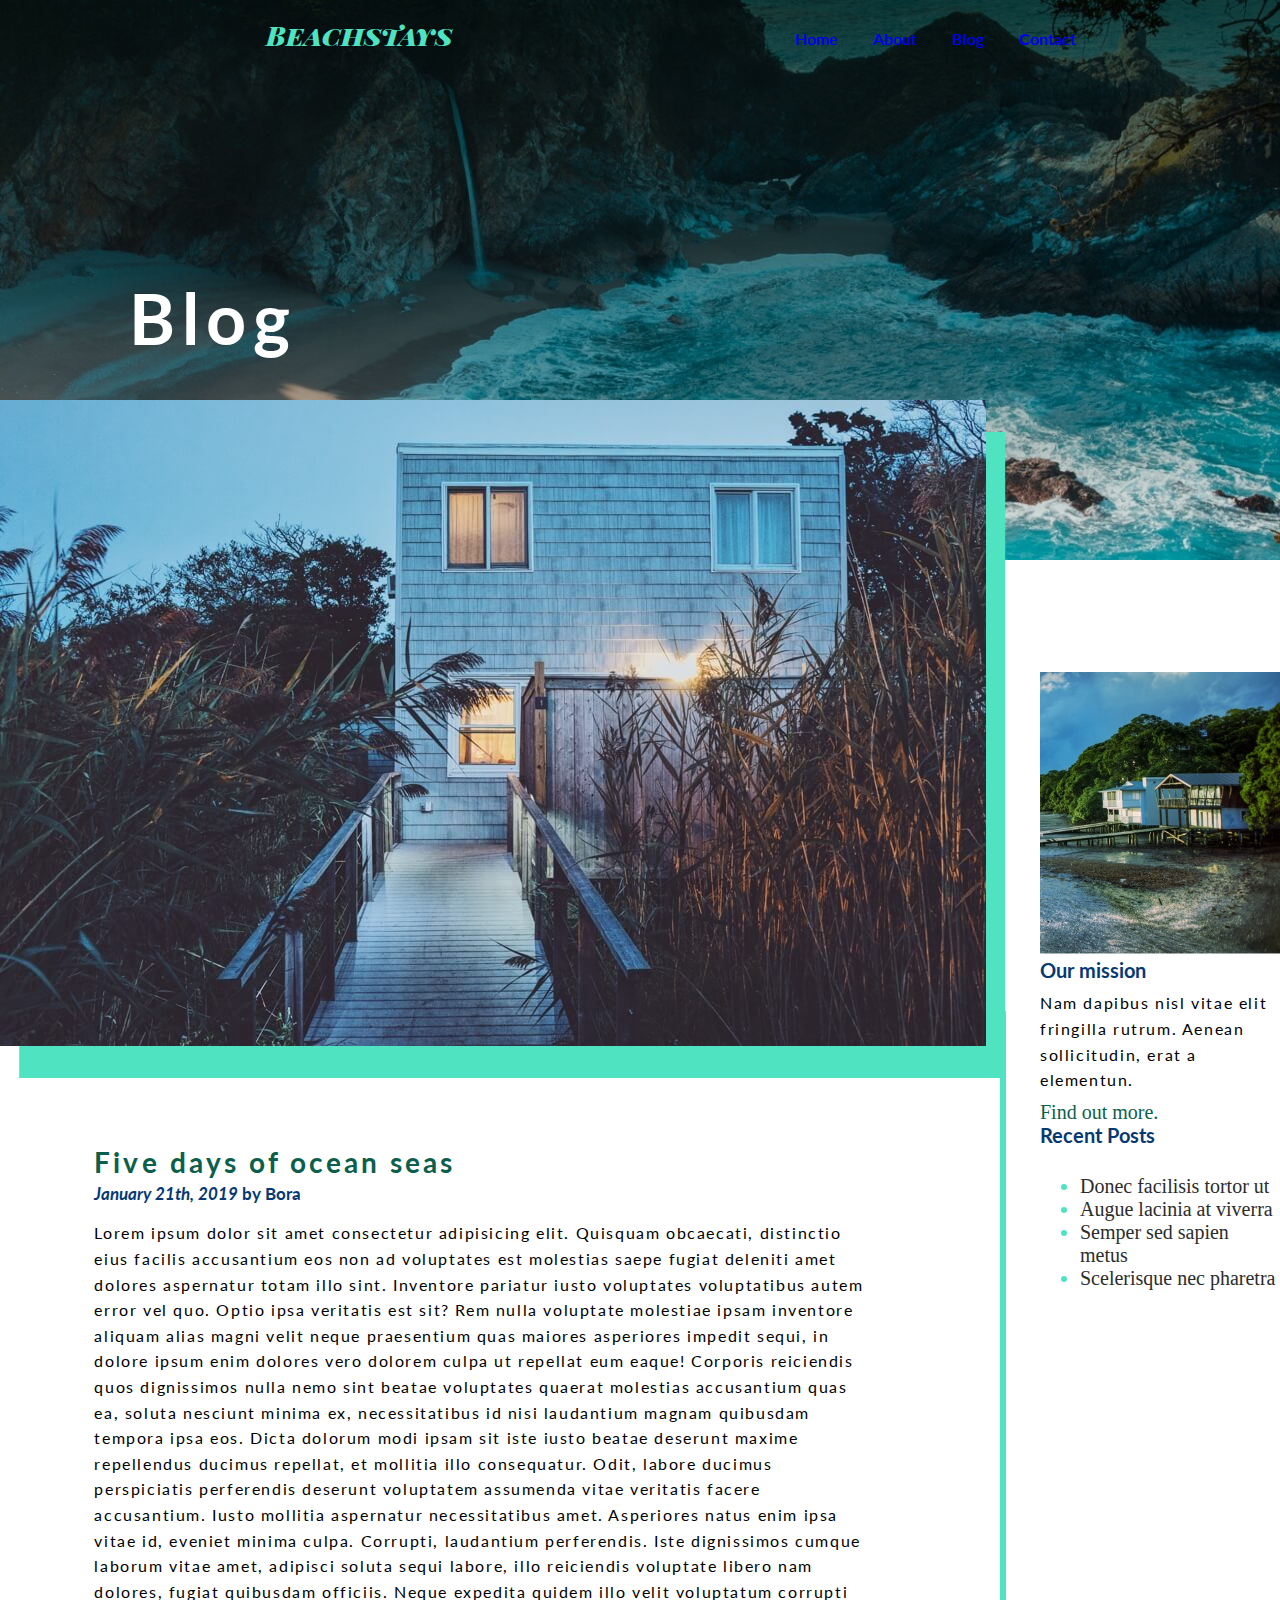
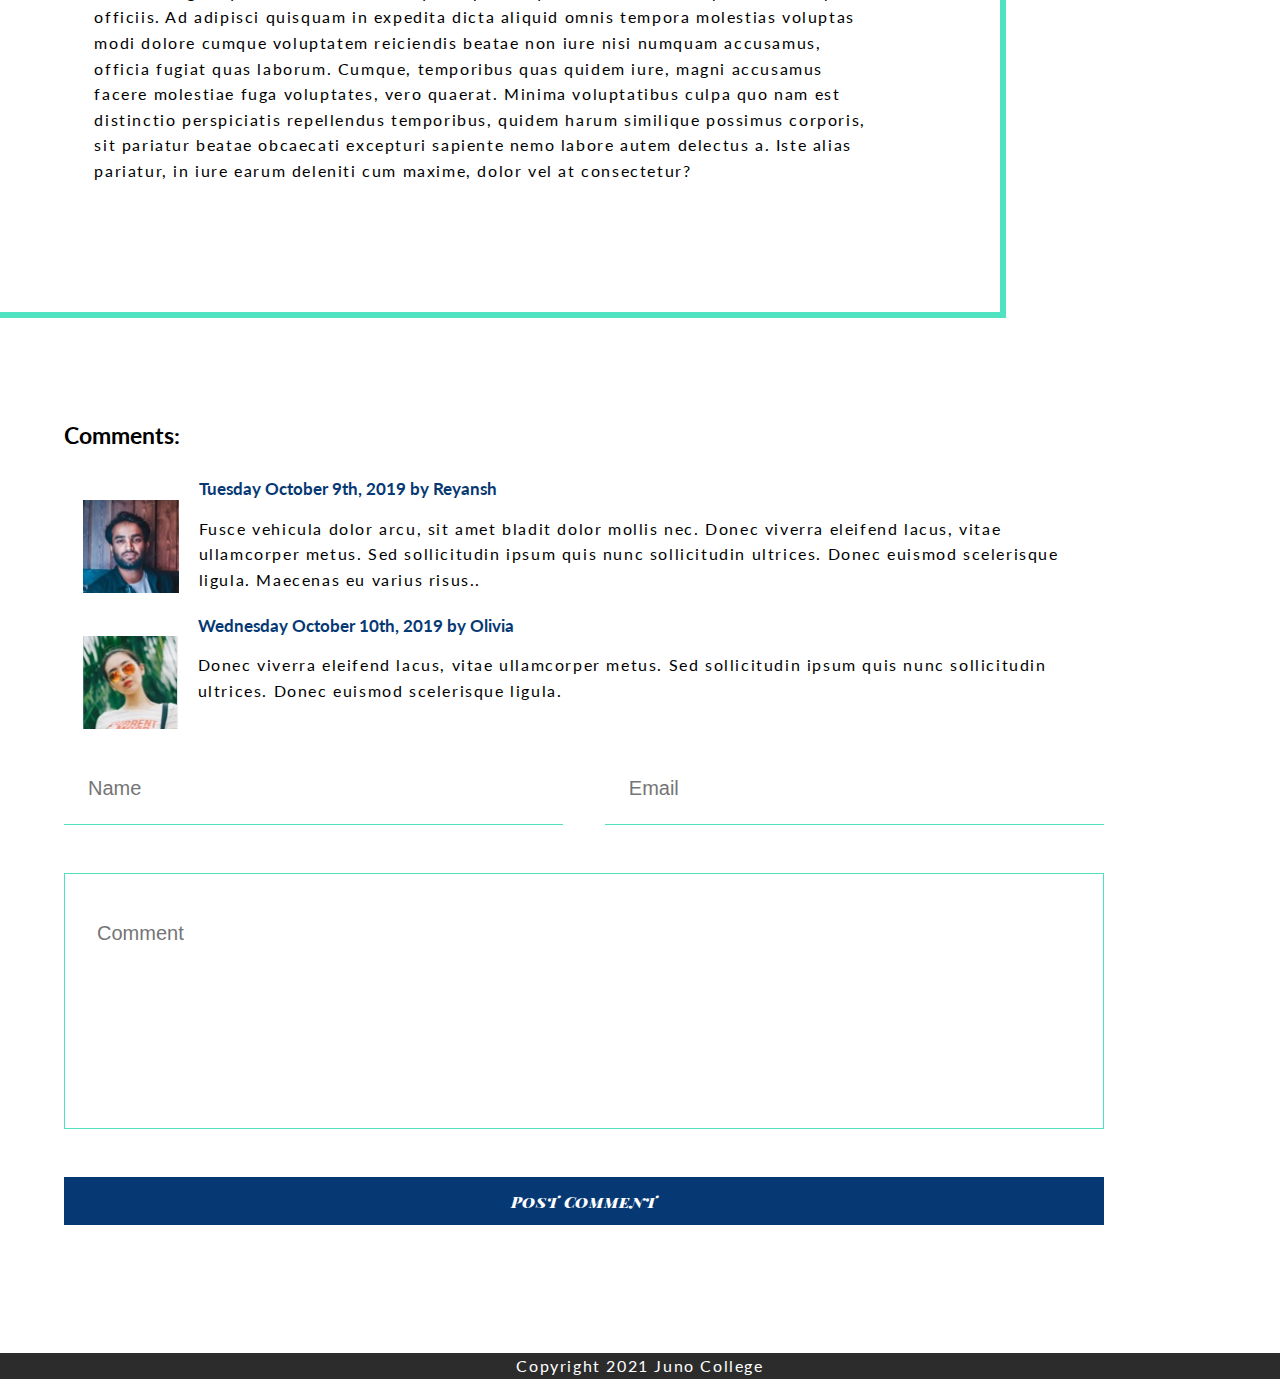
==== commit 3e130229: "adding what I got to gh-pages" ====
--- a/blog.html
+++ b/blog.html
@@ -53,16 +53,20 @@
         <div class="sidebar blogGridItem2">
             <aside><img src="./styles/assets/sidebar-image.jpg" alt="lodging by the beach with lushious trees around it"></aside>
             <article>
-                <h4>Our mission</h4>
-                <p>Nam dapibus nisl vitae elit fringilla rutrum. Aenean sollicitudin, erat a elementun.</p>
-                <a href="#" class="sidebarLink">Find out more.</a>
-                <h4>Recent Posts</h4>
-                <ul>
-                    <li><a href="#">Donec facilisis tortor ut</a></li>
-                    <li><a href="#">Augue lacinia at viverra</a></li>
-                    <li><a href="#">Semper sed sapien metus</a></li>
-                    <li><a href="#">Scelerisque nec pharetra</a></li>
-                </ul>
+                <div>
+                    <h4>Our mission</h4>
+                    <p>Nam dapibus nisl vitae elit fringilla rutrum. Aenean sollicitudin, erat a elementun.</p>
+                    <a href="#" class="sidebarLink">Find out more.</a>
+                </div>
+                <div>
+                    <h4>Recent Posts</h4>
+                    <ul>
+                        <li><a href="#">Donec facilisis tortor ut</a></li>
+                        <li><a href="#">Augue lacinia at viverra</a></li>
+                        <li><a href="#">Semper sed sapien metus</a></li>
+                        <li><a href="#">Scelerisque nec pharetra</a></li>
+                    </ul>
+                </div>
             </article>
         </div>
     </section>
--- a/styles/style.css
+++ b/styles/style.css
@@ -419,13 +419,17 @@
 
 .backgroundContact {
   background: url(./assets/contact-image-1.jpg) no-repeat;
+  background-size: cover;
+  height: 35rem;
 }
 
 nav {
   display: grid;
   grid-column: 1/span 3;
   grid-template-columns: 1fr 3fr;
-  grid-gap: 45rem;
+  -webkit-column-gap: 38%;
+     -moz-column-gap: 38%;
+          column-gap: 38%;
 }
 nav ul {
   display: -webkit-box;
@@ -673,7 +677,6 @@
   display: grid;
   grid-template-columns: 3fr 1fr;
   grid-template-rows: auto;
-  grid-gap: 15rem;
 }
 
 .blogImage img {
@@ -770,9 +773,9 @@
 .commentForm form {
   display: grid;
   grid-template-columns: 1fr 1fr;
-  -webkit-column-gap: 4rem;
-     -moz-column-gap: 4rem;
-          column-gap: 4rem;
+  -webkit-column-gap: 4%;
+     -moz-column-gap: 4%;
+          column-gap: 4%;
 }
 
 input {
@@ -798,4 +801,203 @@
   border: none;
   margin-bottom: 8rem;
   padding: 0.7rem;
+}
+
+/* ===================================
+HOLY CRAP IT'S THE CONTACT PAGE STUFF
+=====================================*/
+/* ===================================
+CONTACT HEADER STUFF
+=====================================*/
+.backgroundContactGridItem2 {
+  display: -webkit-box;
+  display: -ms-flexbox;
+  display: flex;
+  -webkit-box-pack: center;
+      -ms-flex-pack: center;
+          justify-content: center;
+  width: 42rem;
+  padding: 6rem 0 0 6rem;
+}
+
+/* ===================================
+CONTACT FORM STUFF
+=====================================*/
+.contactSectionGrid {
+  display: grid;
+  grid-template-columns: 2fr 1fr;
+  grid-template-rows: auto;
+  -webkit-column-gap: 22%;
+     -moz-column-gap: 22%;
+          column-gap: 22%;
+}
+
+.contactSectionGridItem1 {
+  -webkit-box-shadow: 1.2rem 2rem #50E3C2;
+          box-shadow: 1.2rem 2rem #50E3C2;
+  height: 31rem;
+  background-color: #fff;
+  position: relative;
+  bottom: 8rem;
+}
+
+.contactForm {
+  display: grid;
+  grid-template-columns: 1fr 1fr;
+  grid-template-rows: auto;
+  -webkit-column-gap: 2rem;
+     -moz-column-gap: 2rem;
+          column-gap: 2rem;
+  padding: 3rem;
+}
+.contactForm textarea {
+  resize: none;
+  border: 0.1rem solid #50E3C2;
+  grid-column: 1/span 2;
+  height: 13rem;
+  padding: 2rem 0 0 2rem;
+}
+.contactForm .submitButton {
+  margin-top: 2rem;
+}
+
+.socialMedia {
+  display: -webkit-box;
+  display: -ms-flexbox;
+  display: flex;
+  padding: 0;
+  margin-left: -1rem;
+}
+.socialMedia li {
+  list-style-type: none;
+  padding: 1rem 1rem 0 1rem;
+  font-size: 1.6rem;
+  margin-top: 5rem;
+}
+
+.contactInfo {
+  margin-bottom: 1rem;
+}
+
+.lineBreak::after {
+  content: "\a";
+  white-space: pre;
+}
+
+/* ===================================
+HOLY CRAP IT'S THE MEDIA QUERY STUFF
+=====================================*/
+@media (max-width: 1080px) {
+  /* General Styling */
+  /* Nav Styling */
+  /* Home Page Styling */
+  /* Blog Page Styling */
+  .blogArticle {
+    width: 76%;
+  }
+
+  .blogImage {
+    width: 70%;
+  }
+
+  /* Contact Page Styling */
+  .backgroundContactGridItem2 {
+    width: 36rem;
+  }
+}
+@media (max-width: 1080px) {
+  /* General Styling */
+  /* Nav Styling */
+  /* Home Page Styling */
+  /* Blog Page Styling */
+  .blogArticle {
+    width: 76.6%;
+  }
+
+  .blogImage {
+    width: 70%;
+  }
+
+  /* Contact Page Styling */
+  .backgroundContactGridItem2 {
+    width: 36rem;
+  }
+}
+@media (max-width: 950px) {
+  /* General Styling */
+  input {
+    grid-column: 1;
+  }
+
+  .submitButton {
+    grid-column: 1;
+  }
+
+  /* Nav Styling */
+  .header nav {
+    -webkit-column-gap: 43%;
+       -moz-column-gap: 43%;
+            column-gap: 43%;
+  }
+  .header .logo {
+    margin-left: 5rem;
+  }
+
+  /* Home Page Styling */
+  /* Blog Page Styling */
+  .blogGrid1 {
+    grid-template-columns: 1fr;
+  }
+
+  .blogImage {
+    width: 85%;
+  }
+
+  .blogArticle {
+    right: 10.3%;
+    padding: 10.3%;
+    width: 97%;
+  }
+
+  .sidebar article {
+    grid-template-columns: 1fr 1fr;
+  }
+  .sidebar aside {
+    display: none;
+  }
+
+  .blogGridItem2 {
+    display: grid;
+    grid-template-columns: 1fr 1fr;
+    grid-row: 1;
+  }
+
+  .commentSection {
+    margin-top: 2rem;
+  }
+
+  .commentSection.wrapper {
+    max-width: 100%;
+  }
+
+  .comments {
+    width: 80%;
+  }
+
+  .textAreaComment {
+    grid-column: 1;
+  }
+
+  /* Contact Page Styling */
+  .backgroundContactGridItem2 {
+    width: 36rem;
+  }
+
+  .contactSectionGridItem1 {
+    height: 38rem;
+  }
+
+  .contactForm .submitButton {
+    grid-column: 1/span 2;
+  }
 }